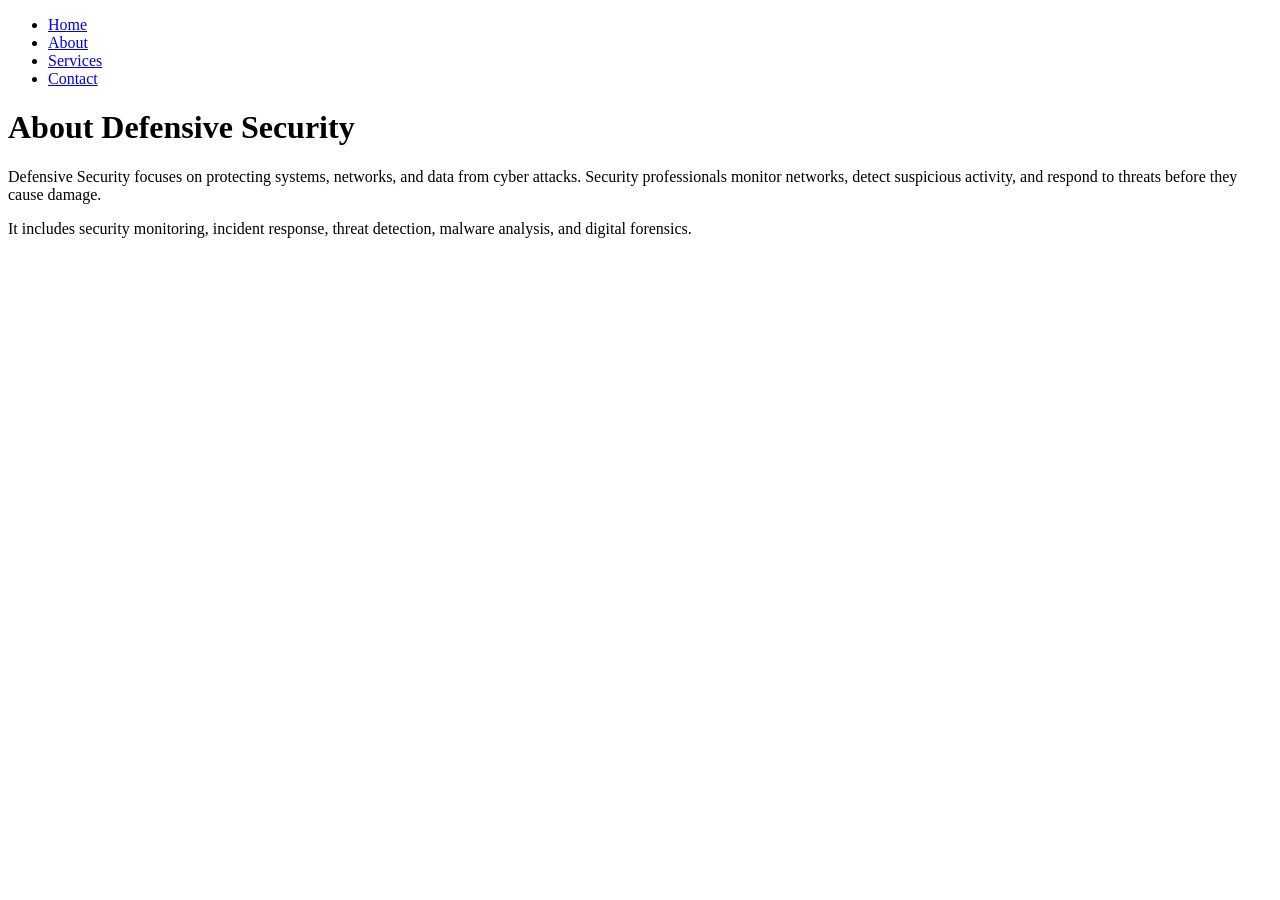
==== about.html @ 35e92ccc "Create about.html for Defensive Security overview Add an About page detailing Defensive Security's f" ====
<!DOCTYPE html>
<html>
<head>
<title>About - Defensive Security</title>
<link rel="stylesheet" href="style.css">
</head>

<body>

<nav class="navbar">
<ul>
<li><a href="index.html">Home</a></li>
<li><a href="about.html">About</a></li>
<li><a href="services.html">Services</a></li>
<li><a href="contact.html">Contact</a></li>
</ul>
</nav>

<div class="content">
<h1>About Defensive Security</h1>

<p>
Defensive Security focuses on protecting systems, networks, and data from cyber attacks.
Security professionals monitor networks, detect suspicious activity, and respond to threats
before they cause damage.
</p>

<p>
It includes security monitoring, incident response, threat detection,
malware analysis, and digital forensics.
</p>

</div>

</body>
</html>
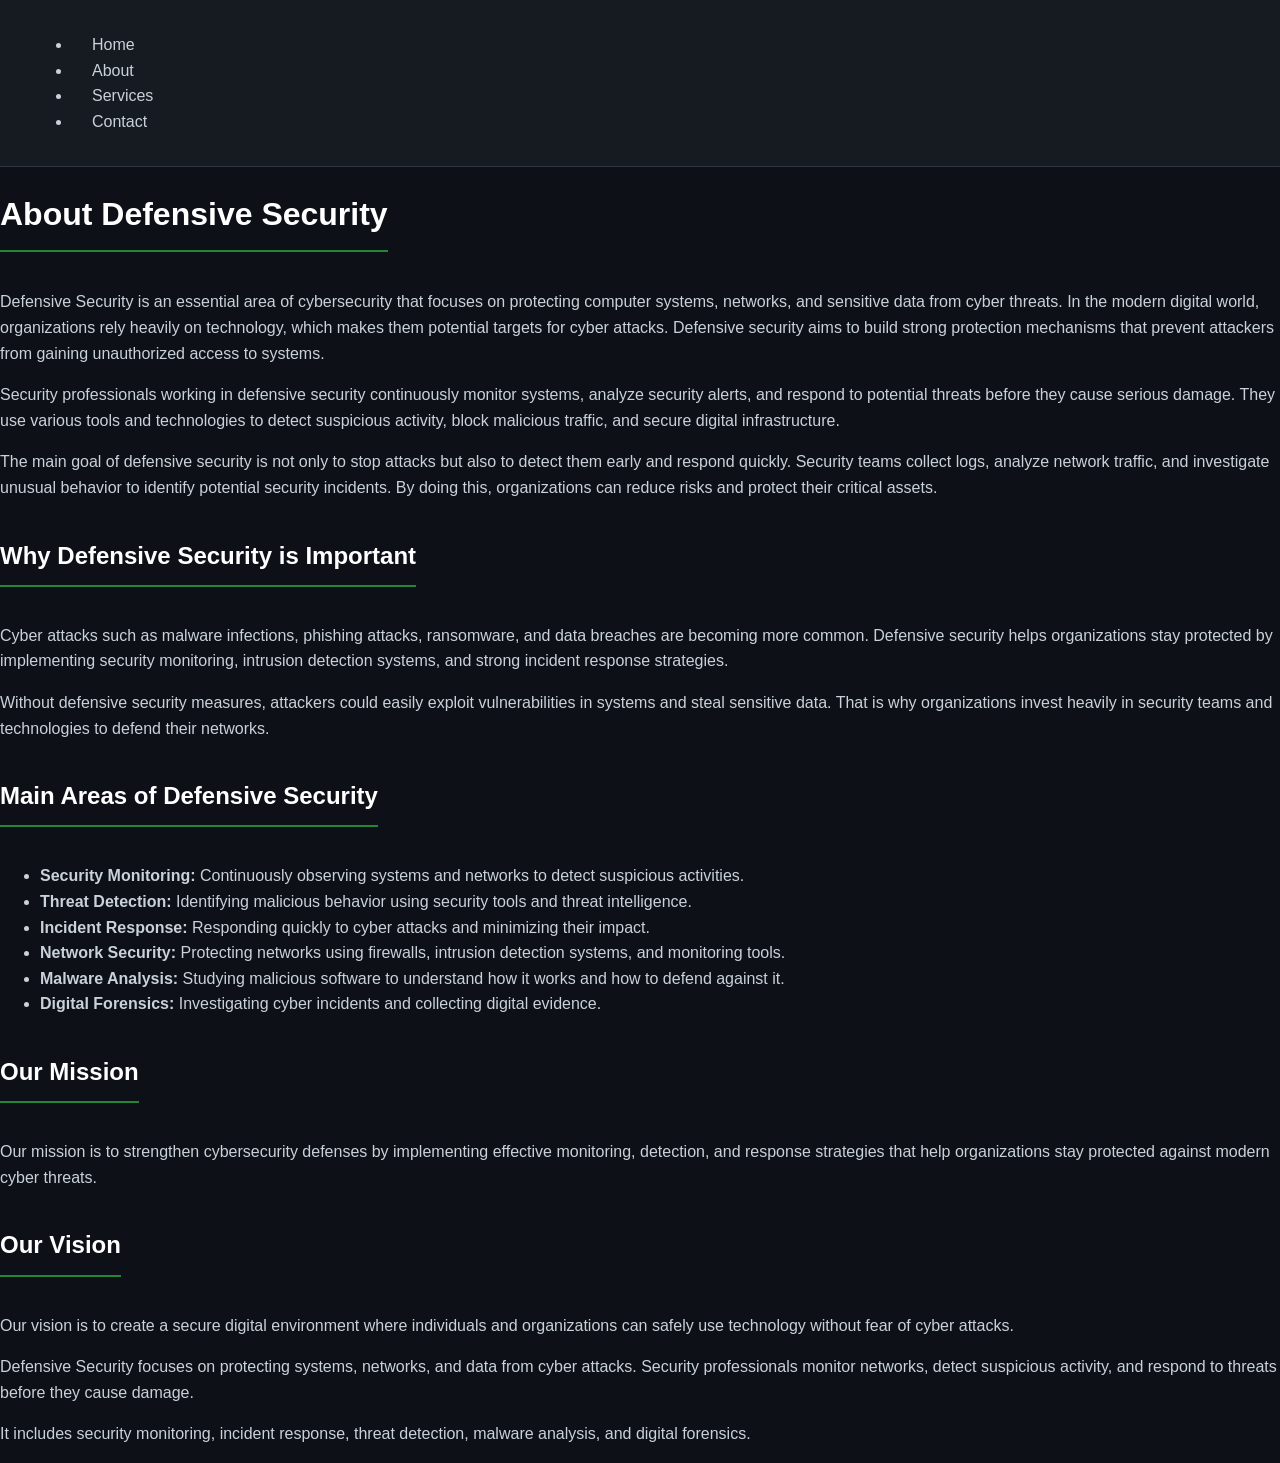
==== commit 88f23a2b: "Enhance About page with Defensive Security content Added detailed information about Defensive Securi" ====
--- a/about.html
+++ b/about.html
@@ -17,8 +17,71 @@
 </nav>
 
 <div class="content">
+
 <h1>About Defensive Security</h1>
 
+<p>
+Defensive Security is an essential area of cybersecurity that focuses on protecting
+computer systems, networks, and sensitive data from cyber threats. In the modern
+digital world, organizations rely heavily on technology, which makes them potential
+targets for cyber attacks. Defensive security aims to build strong protection
+mechanisms that prevent attackers from gaining unauthorized access to systems.
+</p>
+
+<p>
+Security professionals working in defensive security continuously monitor systems,
+analyze security alerts, and respond to potential threats before they cause serious
+damage. They use various tools and technologies to detect suspicious activity,
+block malicious traffic, and secure digital infrastructure.
+</p>
+
+<p>
+The main goal of defensive security is not only to stop attacks but also to detect
+them early and respond quickly. Security teams collect logs, analyze network
+traffic, and investigate unusual behavior to identify potential security incidents.
+By doing this, organizations can reduce risks and protect their critical assets.
+</p>
+
+<h2>Why Defensive Security is Important</h2>
+
+<p>
+Cyber attacks such as malware infections, phishing attacks, ransomware, and
+data breaches are becoming more common. Defensive security helps organizations
+stay protected by implementing security monitoring, intrusion detection systems,
+and strong incident response strategies.
+</p>
+
+<p>
+Without defensive security measures, attackers could easily exploit vulnerabilities
+in systems and steal sensitive data. That is why organizations invest heavily in
+security teams and technologies to defend their networks.
+</p>
+
+<h2>Main Areas of Defensive Security</h2>
+
+<ul>
+<li><strong>Security Monitoring:</strong> Continuously observing systems and networks to detect suspicious activities.</li>
+<li><strong>Threat Detection:</strong> Identifying malicious behavior using security tools and threat intelligence.</li>
+<li><strong>Incident Response:</strong> Responding quickly to cyber attacks and minimizing their impact.</li>
+<li><strong>Network Security:</strong> Protecting networks using firewalls, intrusion detection systems, and monitoring tools.</li>
+<li><strong>Malware Analysis:</strong> Studying malicious software to understand how it works and how to defend against it.</li>
+<li><strong>Digital Forensics:</strong> Investigating cyber incidents and collecting digital evidence.</li>
+</ul>
+
+<h2>Our Mission</h2>
+
+<p>
+Our mission is to strengthen cybersecurity defenses by implementing effective
+monitoring, detection, and response strategies that help organizations stay
+protected against modern cyber threats.
+</p>
+
+<h2>Our Vision</h2>
+
+<p>
+Our vision is to create a secure digital environment where individuals and
+organizations can safely use technology without fear of cyber attacks.
+</p>
 <p>
 Defensive Security focuses on protecting systems, networks, and data from cyber attacks.
 Security professionals monitor networks, detect suspicious activity, and respond to threats
--- a/style.css
+++ b/style.css
@@ -0,0 +1,66 @@
+/* General Theme Styles */
+:root {
+    --bg-color: #0d1117;        /* Dark background like GitHub */
+    --text-color: #c9d1d9;      /* Light gray text */
+    --accent-color: #238636;    /* Security green */
+    --nav-bg: #161b22;
+    --card-bg: #21262d;
+}
+
+body {
+    background-color: var(--bg-color);
+    color: var(--text-color);
+    font-family: 'Segoe UI', Tahoma, Geneva, Verdana, sans-serif;
+    margin: 0;
+    line-height: 1.6;
+}
+
+/* Navigation Bar */
+.navbar {
+    background-color: var(--nav-bg);
+    padding: 1rem 2rem;
+    display: flex;
+    justify-content: space-between;
+    align-items: center;
+    border-bottom: 1px solid #30363d;
+}
+
+.navbar a {
+    color: var(--text-color);
+    text-decoration: none;
+    margin-left: 20px;
+    font-weight: 500;
+}
+
+.navbar a:hover {
+    color: var(--accent-color);
+}
+
+/* Main Content Area */
+.container {
+    max-width: 900px;
+    margin: 40px auto;
+    padding: 20px;
+}
+
+h1, h2 {
+    color: #ffffff;
+    border-bottom: 2px solid var(--accent-color);
+    padding-bottom: 10px;
+    display: inline-block;
+}
+
+/* "Security Box" Cards */
+.security-card {
+    background: var(--card-bg);
+    border: 1px solid #30363d;
+    border-radius: 6px;
+    padding: 20px;
+    margin-bottom: 20px;
+    transition: transform 0.2s;
+}
+
+.security-card:hover {
+    transform: translateY(-5px);
+    border-color: var(--accent-color);
+}
